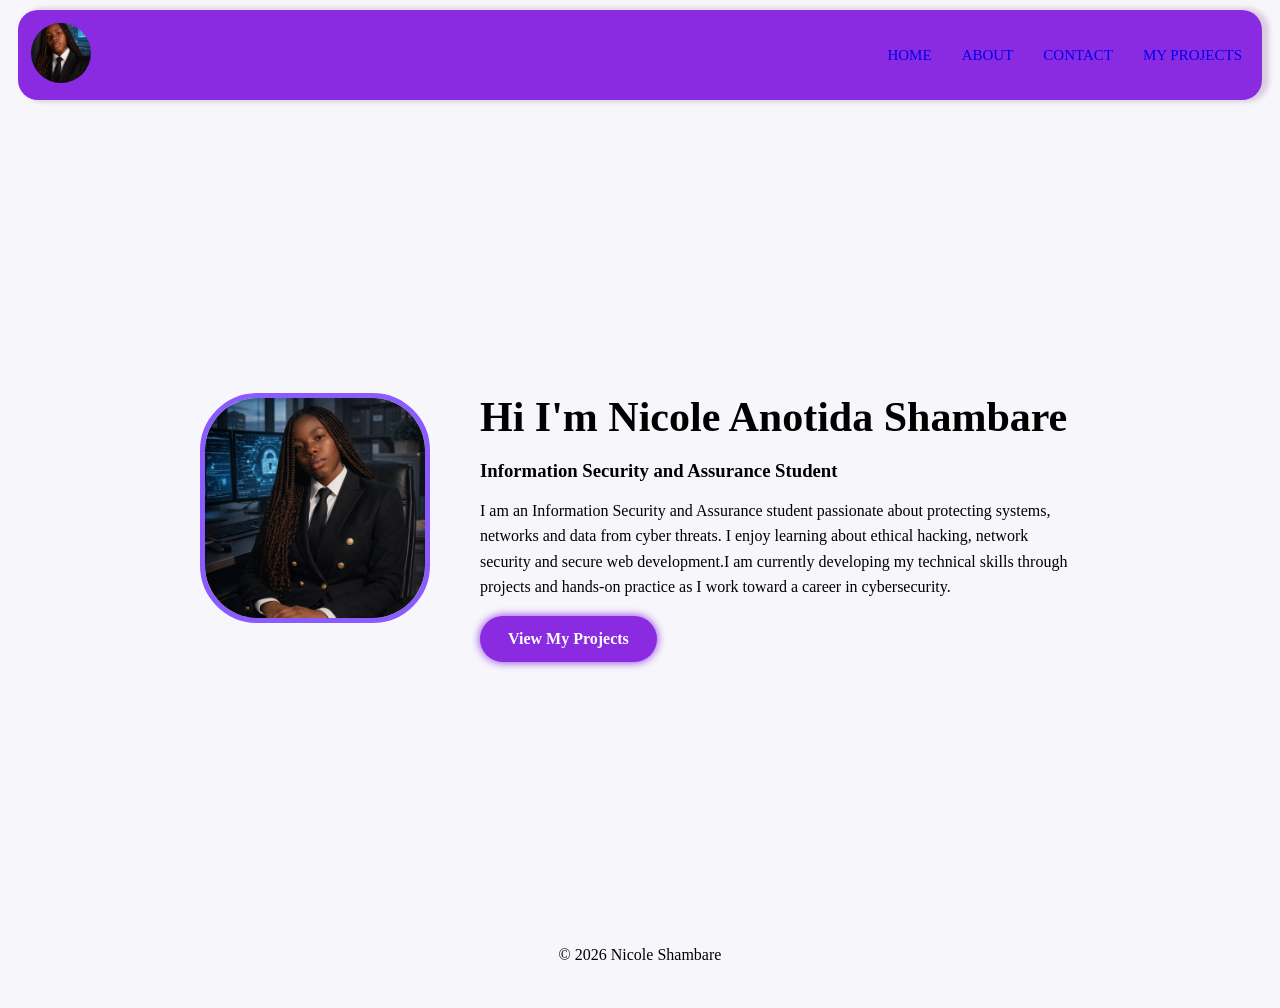
==== index.html @ d040176a "Initial portfolio commit" ====
<!--Boiler plate-->
<!DOCTYPE html>
<html lang="eng">

<head>
    <meta charset="UTF-8">
    <meta name="viewport" content="width=device-width, initial-scale=1.0">

    <!--Document title-->
    <title>

        NICOLE'S PORTIFOLIO

    </title>

    <!-- Linking external .css file-->
    <link rel="stylesheet" href="portfoliodesign.css">
    <link rel="stylesheet" href="https://cdnjs.cloudflare.com/ajax/libs/font-awesome/6.5.0/css/all.min.css">
</head>

<!--Defining the body of the index page-->

<body>

    <!-- Navigation bar-->

    <nav class="nav-bar">

        <div class="image-container">
            <img src="images\portfolio picture 1.png" class="my-profile-picture" alt="my-profile-picture" width="50"
                height="50">
        </div>

        <!-- Defining the container for all links that will appear in index page-->

        <div class="link-container">

            <a href="index.html">HOME</a>
            <a href="about.html">ABOUT</a>
            <a href="contact us.html">CONTACT</a>
            <a href="projects.html">MY PROJECTS</a>

        </div>

    </nav>

    <!-- Hero section-->

    <main>
        <section class="hero-section">

            <div class="left-container">

                <img src="images\portifolio picture 2.png" class="my-main-picture" alt="my-main-picture" width="100"
                    height="100">

            </div>

            <div class="right-container">



                <h1> Hi I'm Nicole Anotida Shambare </h>
                    <h3>Information Security and Assurance Student </h3>




                    <p> I am an Information Security and Assurance student passionate about protecting systems, networks
                        and data from cyber threats.
                        I enjoy learning about ethical hacking, network security and secure web development.I am
                        currently developing my technical skills through
                        projects and hands-on practice as I work toward a career in
                        cybersecurity. </p>
                    <a href="projects.html" class="call-to-action-btn">View My Projects</a>


            </div>

        </section>

    </main>

    <!-- Footer-->

    <footer>
        <p>© 2026 Nicole Shambare</p>
    </footer>

</body>

</html>
---- portfoliodesign.css ----
/* Body design*/
body {
    body {
        background: #0d0b1200;
        color: #E2E8F0;
        min-height: 100vh;
        display: flex;
        flex-direction: column;
    }

}




/* Navigation bar design*/
.nav-bar {
    background: blueviolet;
    display: flex;
    justify-content: space-between;
    justify-items: center;
    align-items: center;
    margin: 10px;
    padding: 10px;
    border: none;
    border-radius: 20px;
    box-shadow: 5px 0px 5px 2px rgba(102, 40, 109, 0.2);
}

/* Designing display, alignment and text for links in navigation bar i.e home, about, projects, contact*/
.link-container {
    display: flex;
    gap: 10px
}

.link-container a {
    text-decoration: none;
    font-size: 15px;
    font-family: 'Segoe UI'
        text-transform capitalize;
    cursor: pointer;
    padding: 5px 10px;
    border-radius: 20px;
}

.link-container a:hover {
    color: white;
    background: black;


}

/* Designing profile picture in navigation bar*/
.my-profile-picture {
    width: 60px;
    height: 60px;
    border-radius: 50%;
    object-fit: cover;
    border: 3px solid blueviolet
}

/* Hero section design*/
.hero-section {
    display: flex;
    align-items: center;
    gap: 40px;
    padding: 40px 80px;
}

/* Main picture in hero section*/
.my-main-picture {
    width: 220px;
    height: 220px;
    object-fit: cover;
    border-radius: 25%;
    border: 5px solid #8a5cff;
}

.right-container h1 {
    font-size: 42px;
    margin-bottom: 10px;
}

/* Tagline design*/
.right-container h3 {
    margin-bottom: 15px;
}

/* Paragraph in hero section*/
.right-container p {
    max-width: 600px;
    line-height: 1.6;
}

.hero-section {
    display: flex;
    align-items: center;
    justify-content: center;
    gap: 50px;
    min-height: 80vh;
    padding: 40px;
}

.right-container {
    max-width: 650px;
}

body {
    background-color: #f7f7fb;
    font-family: Georgia, 'Times New Roman', Times, serif;
}

.about {
    padding: 50px 20px;
    text-align: center;
}

.about-container {
    display: flex;
    flex-wrap: wrap;
    gap: 40px;
    justify-content: center;
    margin-top: 30px;
}

.bio {
    max-width: 400px;
}

.skills {
    max-width: 400px;
    text-align: left;
}


.bar {
    background: #1E293B;
    height: 10px;
    margin-bottom: 15px;
}

.fill {
    height: 10px;
    background: #22C55E;
}

.html {
    width: 90%;
}

.css {
    width: 85%;
}

.js {
    width: 65%;
}

.network {
    width: 70%;
}

.linux {
    width: 60%;
}


.timeline {
    padding: 40px;
    text-align: center;
}

.timeline-item {
    margin: 20px 0;
}


.projects {
    text-align: center;
    padding: 50px 20px;
}

.project-grid {
    display: grid;
    grid-template-columns: 1fr;
    gap: 30px;
    margin-top: 30px;
    padding: 20px;
}


@media(min-width:768px) {
    .project-grid {
        grid-template-columns: 1fr 1fr;
    }
}


@media(min-width:1024px) {
    .project-grid {
        grid-template-columns: 1fr 1fr 1fr;
    }
}

.card {
    background: #1E293B;
    padding: 20px;
    border-radius: 10px;
}

.card img {
    width: 100%;
    border-radius: 10px;
}

.card a {
    display: inline-block;
    margin: 10px;
    color: #22C55E;
    text-decoration: none;
    font-weight: bold;
}

main {
    flex: 1;
}

footer {
    text-align: center;
    padding: 20px;
    margin-top: auto;
}

/* Contact us form*/
.contact {
    text-align: center;
    padding: 50px 20px;
}

form {
    display: flex;
    flex-direction: column;
    max-width: 400px;
    margin: 20px auto;
    gap: 15px;
}

input,
textarea {
    padding: 12px;
    border: none;
    border-radius: 5px;
}

/* Call to action button*/
.call-to-action-btn {
    display: inline-block;
    padding: 14px 28px;
    text-decoration: none;
    font-weight: bold;
    color: white;
    background: blueviolet;
    border-radius: 30px;
    transition: 0.3s;
    box-shadow: 0 0 10px blueviolet;
}

/*Send message button*/
.send-message-btn:hover {
    background: white;
    color: blueviolet;
    box-shadow: 0 0 20px blueviolet, 0 0 40px blueviolet;
    transform: translateY(-3px);
}

/* Social media platforms section design*/
.socials {
    margin-top: 30px;
}

.socials a {
    display: block;
    margin: 5px;
    color: #0EA5E9;
    text-decoration: none;
}

button {
    padding: 14px;
    border: none;
    border-radius: 8px;
    font-weight: bold;
    font-size: 16px;
    cursor: pointer;
    color: white;


    background: linear-gradient(45deg, blueviolet, #6d28d9);


    box-shadow: 0 4px 15px rgba(0, 0, 0, 0.4);

    transition: 0.3s;
}


button:hover {
    transform: translateY(-2px);
    box-shadow: 0 6px 20px rgba(0, 0, 0, 0.6);
}


button:active {
    transform: scale(0.98);
}

.socials a {
    display: block;
    margin: 10px;
    color: Black;
    text-decoration: none;
    font-size: 18px;
}

.socials i {
    margin-right: 10px;
    color: blueviolet;
}
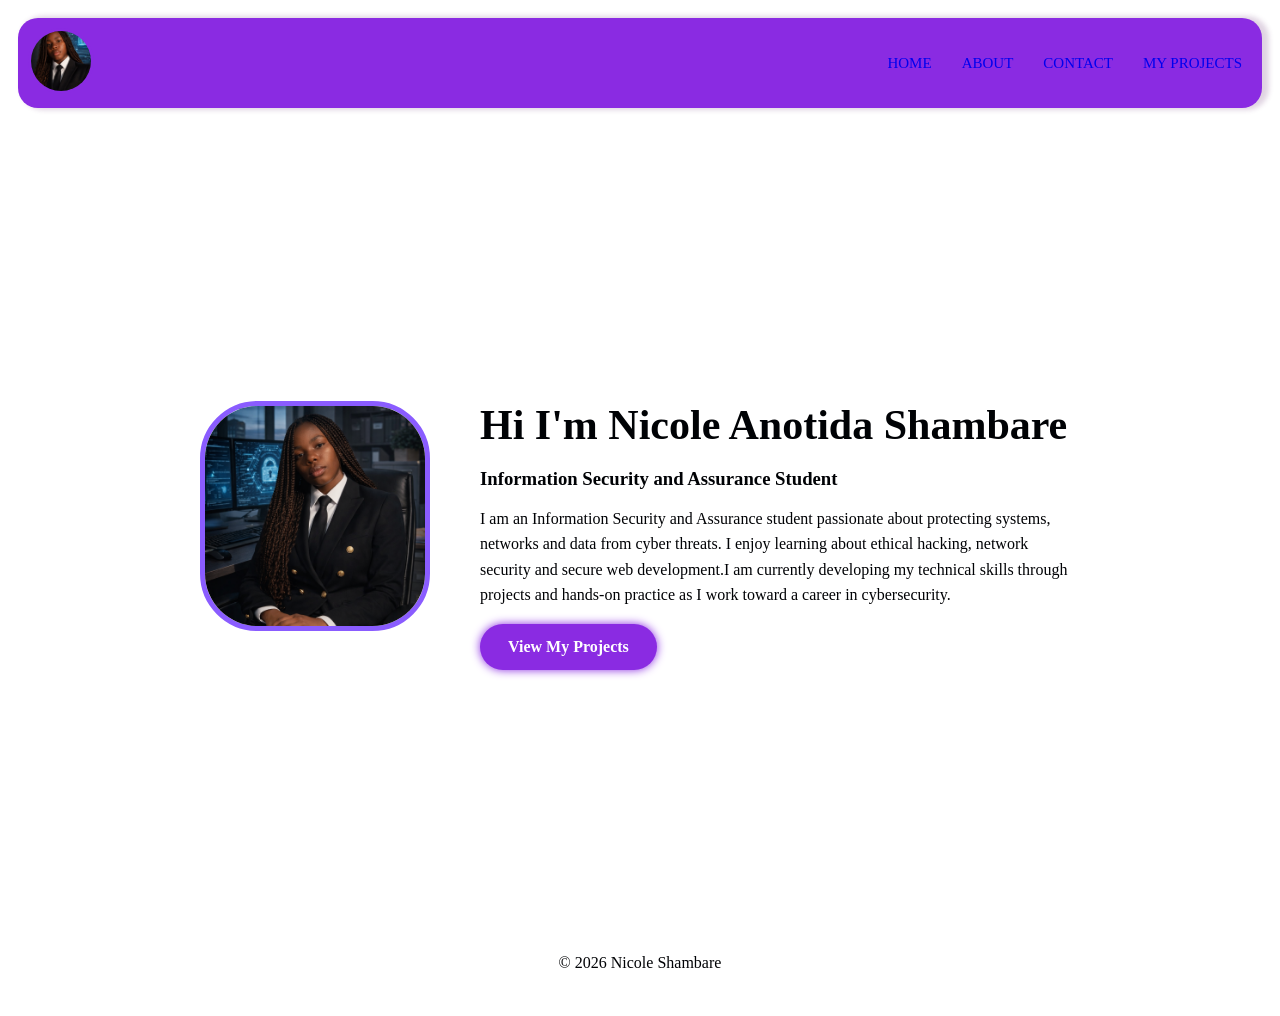
==== commit b6ae8fc4: "Local updates before pulling from GitHub" ====
--- a/index.html
+++ b/index.html
@@ -84,7 +84,7 @@
     <!-- Footer-->
 
     <footer>
-        <p>© 2026 Nicole Shambare</p>
+        <p>&copy 2026 Nicole Shambare</p>
     </footer>
 
 </body>
--- a/portfoliodesign.css
+++ b/portfoliodesign.css
@@ -1,12 +1,12 @@
 /* Body design*/
 body {
-    body {
-        background: #0d0b1200;
-        color: #E2E8F0;
-        min-height: 100vh;
-        display: flex;
-        flex-direction: column;
-    }
+
+    background-color: #15121b00;
+    color: #000205;
+    min-height: 100vh;
+    display: flex;
+    flex-direction: column;
+
 
 }
 
@@ -105,10 +105,7 @@
     max-width: 650px;
 }
 
-body {
-    background-color: #f7f7fb;
-    font-family: Georgia, 'Times New Roman', Times, serif;
-}
+
 
 .about {
     padding: 50px 20px;
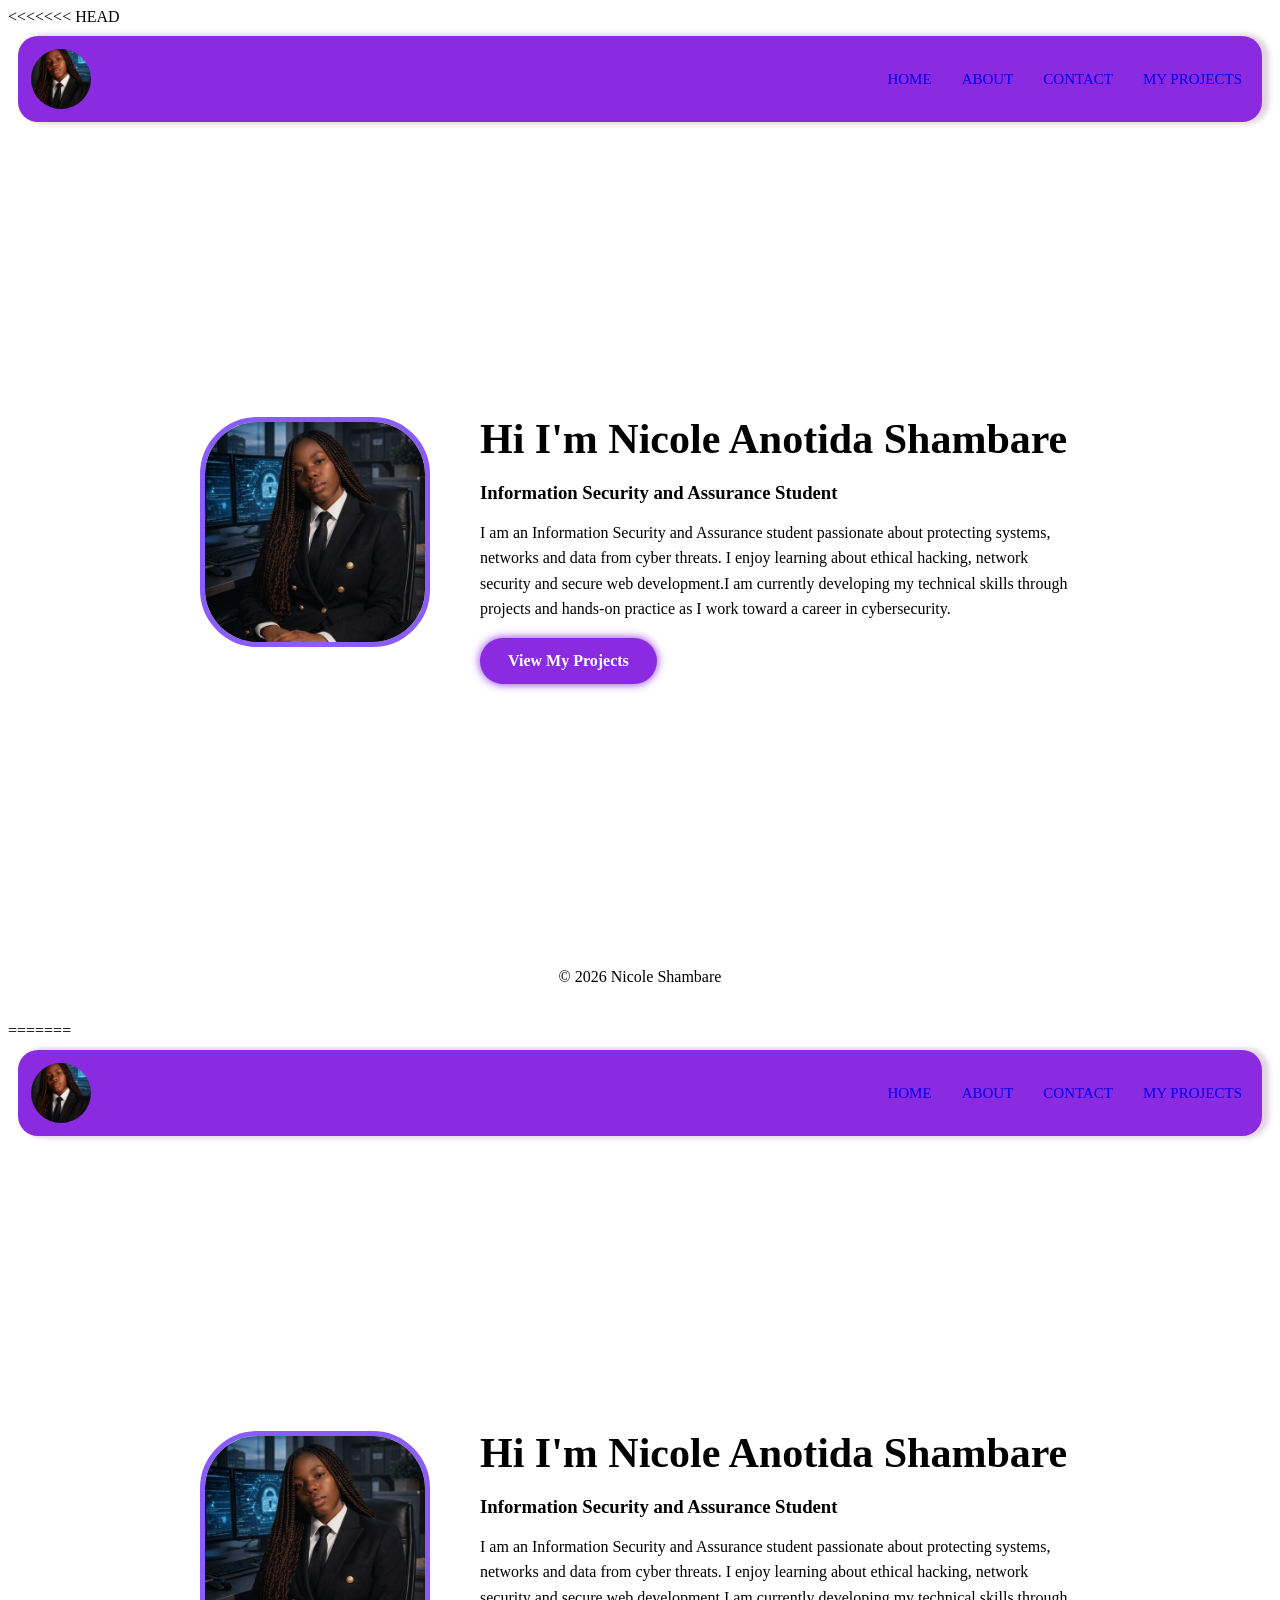
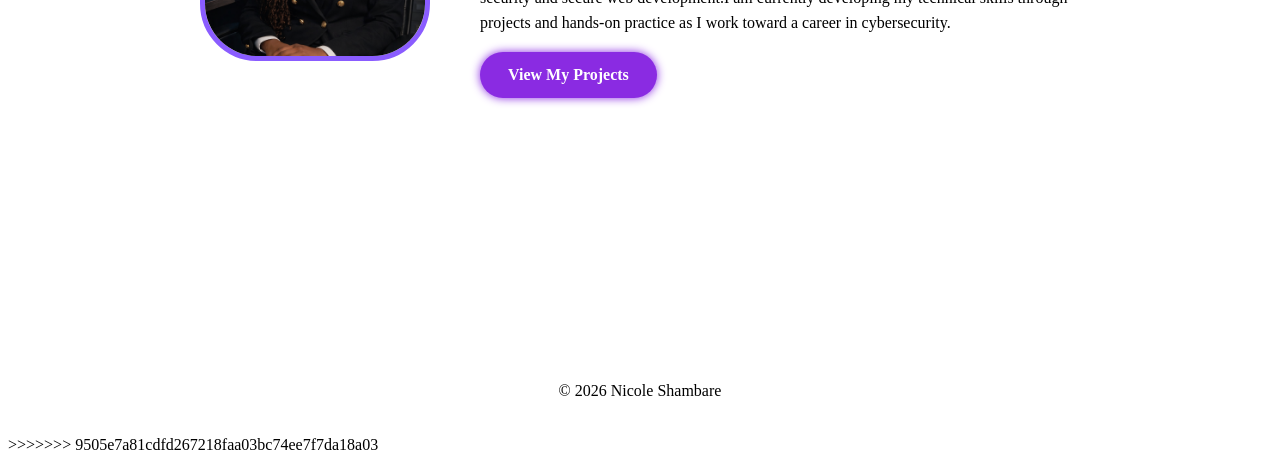
==== commit 18873e29: "Resolved merge conflicts" ====
--- a/index.html
+++ b/index.html
@@ -1,3 +1,4 @@
+<<<<<<< HEAD
 <!--Boiler plate-->
 <!DOCTYPE html>
 <html lang="eng">
@@ -89,4 +90,98 @@
 
 </body>
 
-</html>+</html>
+=======
+<!--Boiler plate-->
+<!DOCTYPE html>
+<html lang="eng">
+
+<head>
+    <meta charset="UTF-8">
+    <meta name="viewport" content="width=device-width, initial-scale=1.0">
+
+    <!--Document title-->
+    <title>
+
+        NICOLE'S PORTIFOLIO
+
+    </title>
+
+    <!-- Linking external .css file-->
+    <link rel="stylesheet" href="portfoliodesign.css">
+    <link rel="stylesheet" href="https://cdnjs.cloudflare.com/ajax/libs/font-awesome/6.5.0/css/all.min.css">
+</head>
+
+<!--Defining the body of the index page-->
+
+<body>
+
+    <!-- Navigation bar-->
+
+    <nav class="nav-bar">
+
+        <div class="image-container">
+            <img src="images\portfolio picture 1.png" class="my-profile-picture" alt="my-profile-picture" width="50"
+                height="50">
+        </div>
+
+        <!-- Defining the container for all links that will appear in index page-->
+
+        <div class="link-container">
+
+            <a href="index.html">HOME</a>
+            <a href="about.html">ABOUT</a>
+            <a href="contact us.html">CONTACT</a>
+            <a href="projects.html">MY PROJECTS</a>
+
+        </div>
+
+    </nav>
+
+    <!-- Hero section-->
+
+    <main>
+        <section class="hero-section">
+
+            <div class="left-container">
+
+                <img src="images\portifolio picture 2.png" class="my-main-picture" alt="my-main-picture" width="100"
+                    height="100">
+
+            </div>
+
+            <div class="right-container">
+
+
+
+                <h1> Hi I'm Nicole Anotida Shambare </h>
+                    <h3>Information Security and Assurance Student </h3>
+
+
+
+
+                    <p> I am an Information Security and Assurance student passionate about protecting systems, networks
+                        and data from cyber threats.
+                        I enjoy learning about ethical hacking, network security and secure web development.I am
+                        currently developing my technical skills through
+                        projects and hands-on practice as I work toward a career in
+                        cybersecurity. </p>
+                    <a href="projects.html" class="call-to-action-btn">View My Projects</a>
+
+
+            </div>
+
+        </section>
+
+    </main>
+
+    <!-- Footer-->
+
+    <footer>
+        <p>&copy 2026 Nicole Shambare</p>
+    </footer>
+
+</body>
+
+</html>
+>>>>>>> 9505e7a81cdfd267218faa03bc74ee7f7da18a03
--- a/portfoliodesign.css
+++ b/portfoliodesign.css
@@ -1,3 +1,4 @@
+<<<<<<< HEAD
 /* Body design*/
 body {
 
@@ -322,4 +323,333 @@
 .socials i {
     margin-right: 10px;
     color: blueviolet;
+=======
+/* Body design*/
+body {
+    body {
+        background: #0d0b1200;
+        color: #E2E8F0;
+        min-height: 100vh;
+        display: flex;
+        flex-direction: column;
+    }
+
+}
+
+
+
+
+/* Navigation bar design*/
+.nav-bar {
+    background: blueviolet;
+    display: flex;
+    justify-content: space-between;
+    justify-items: center;
+    align-items: center;
+    margin: 10px;
+    padding: 10px;
+    border: none;
+    border-radius: 20px;
+    box-shadow: 5px 0px 5px 2px rgba(102, 40, 109, 0.2);
+}
+
+/* Designing display, alignment and text for links in navigation bar i.e home, about, projects, contact*/
+.link-container {
+    display: flex;
+    gap: 10px
+}
+
+.link-container a {
+    text-decoration: none;
+    font-size: 15px;
+    font-family: 'Segoe UI'
+        text-transform capitalize;
+    cursor: pointer;
+    padding: 5px 10px;
+    border-radius: 20px;
+}
+
+.link-container a:hover {
+    color: white;
+    background: black;
+
+
+}
+
+/* Designing profile picture in navigation bar*/
+.my-profile-picture {
+    width: 60px;
+    height: 60px;
+    border-radius: 50%;
+    object-fit: cover;
+    border: 3px solid blueviolet
+}
+
+/* Hero section design*/
+.hero-section {
+    display: flex;
+    align-items: center;
+    gap: 40px;
+    padding: 40px 80px;
+}
+
+/* Main picture in hero section*/
+.my-main-picture {
+    width: 220px;
+    height: 220px;
+    object-fit: cover;
+    border-radius: 25%;
+    border: 5px solid #8a5cff;
+}
+
+.right-container h1 {
+    font-size: 42px;
+    margin-bottom: 10px;
+}
+
+/* Tagline design*/
+.right-container h3 {
+    margin-bottom: 15px;
+}
+
+/* Paragraph in hero section*/
+.right-container p {
+    max-width: 600px;
+    line-height: 1.6;
+}
+
+.hero-section {
+    display: flex;
+    align-items: center;
+    justify-content: center;
+    gap: 50px;
+    min-height: 80vh;
+    padding: 40px;
+}
+
+.right-container {
+    max-width: 650px;
+}
+
+body {
+    background-color: #f7f7fb;
+    font-family: Georgia, 'Times New Roman', Times, serif;
+}
+
+.about {
+    padding: 50px 20px;
+    text-align: center;
+}
+
+.about-container {
+    display: flex;
+    flex-wrap: wrap;
+    gap: 40px;
+    justify-content: center;
+    margin-top: 30px;
+}
+
+.bio {
+    max-width: 400px;
+}
+
+.skills {
+    max-width: 400px;
+    text-align: left;
+}
+
+
+.bar {
+    background: #1E293B;
+    height: 10px;
+    margin-bottom: 15px;
+}
+
+.fill {
+    height: 10px;
+    background: #22C55E;
+}
+
+.html {
+    width: 90%;
+}
+
+.css {
+    width: 85%;
+}
+
+.js {
+    width: 65%;
+}
+
+.network {
+    width: 70%;
+}
+
+.linux {
+    width: 60%;
+}
+
+
+.timeline {
+    padding: 40px;
+    text-align: center;
+}
+
+.timeline-item {
+    margin: 20px 0;
+}
+
+
+.projects {
+    text-align: center;
+    padding: 50px 20px;
+}
+
+.project-grid {
+    display: grid;
+    grid-template-columns: 1fr;
+    gap: 30px;
+    margin-top: 30px;
+    padding: 20px;
+}
+
+
+@media(min-width:768px) {
+    .project-grid {
+        grid-template-columns: 1fr 1fr;
+    }
+}
+
+
+@media(min-width:1024px) {
+    .project-grid {
+        grid-template-columns: 1fr 1fr 1fr;
+    }
+}
+
+.card {
+    background: #1E293B;
+    padding: 20px;
+    border-radius: 10px;
+}
+
+.card img {
+    width: 100%;
+    border-radius: 10px;
+}
+
+.card a {
+    display: inline-block;
+    margin: 10px;
+    color: #22C55E;
+    text-decoration: none;
+    font-weight: bold;
+}
+
+main {
+    flex: 1;
+}
+
+footer {
+    text-align: center;
+    padding: 20px;
+    margin-top: auto;
+}
+
+/* Contact us form*/
+.contact {
+    text-align: center;
+    padding: 50px 20px;
+}
+
+form {
+    display: flex;
+    flex-direction: column;
+    max-width: 400px;
+    margin: 20px auto;
+    gap: 15px;
+}
+
+input,
+textarea {
+    padding: 12px;
+    border: none;
+    border-radius: 5px;
+}
+
+/* Call to action button*/
+.call-to-action-btn {
+    display: inline-block;
+    padding: 14px 28px;
+    text-decoration: none;
+    font-weight: bold;
+    color: white;
+    background: blueviolet;
+    border-radius: 30px;
+    transition: 0.3s;
+    box-shadow: 0 0 10px blueviolet;
+}
+
+/*Send message button*/
+.send-message-btn:hover {
+    background: white;
+    color: blueviolet;
+    box-shadow: 0 0 20px blueviolet, 0 0 40px blueviolet;
+    transform: translateY(-3px);
+}
+
+/* Social media platforms section design*/
+.socials {
+    margin-top: 30px;
+}
+
+.socials a {
+    display: block;
+    margin: 5px;
+    color: #0EA5E9;
+    text-decoration: none;
+}
+
+button {
+    padding: 14px;
+    border: none;
+    border-radius: 8px;
+    font-weight: bold;
+    font-size: 16px;
+    cursor: pointer;
+    color: white;
+
+
+    background: linear-gradient(45deg, blueviolet, #6d28d9);
+
+
+    box-shadow: 0 4px 15px rgba(0, 0, 0, 0.4);
+
+    transition: 0.3s;
+}
+
+
+button:hover {
+    transform: translateY(-2px);
+    box-shadow: 0 6px 20px rgba(0, 0, 0, 0.6);
+}
+
+
+button:active {
+    transform: scale(0.98);
+}
+
+.socials a {
+    display: block;
+    margin: 10px;
+    color: Black;
+    text-decoration: none;
+    font-size: 18px;
+}
+
+.socials i {
+    margin-right: 10px;
+    color: blueviolet;
+>>>>>>> 9505e7a81cdfd267218faa03bc74ee7f7da18a03
 }
--- a/portfoliodesign.css
+++ b/portfoliodesign.css
@@ -1,3 +1,4 @@
+<<<<<<< HEAD
 /* Body design*/
 body {
 
@@ -322,4 +323,333 @@
 .socials i {
     margin-right: 10px;
     color: blueviolet;
+=======
+/* Body design*/
+body {
+    body {
+        background: #0d0b1200;
+        color: #E2E8F0;
+        min-height: 100vh;
+        display: flex;
+        flex-direction: column;
+    }
+
+}
+
+
+
+
+/* Navigation bar design*/
+.nav-bar {
+    background: blueviolet;
+    display: flex;
+    justify-content: space-between;
+    justify-items: center;
+    align-items: center;
+    margin: 10px;
+    padding: 10px;
+    border: none;
+    border-radius: 20px;
+    box-shadow: 5px 0px 5px 2px rgba(102, 40, 109, 0.2);
+}
+
+/* Designing display, alignment and text for links in navigation bar i.e home, about, projects, contact*/
+.link-container {
+    display: flex;
+    gap: 10px
+}
+
+.link-container a {
+    text-decoration: none;
+    font-size: 15px;
+    font-family: 'Segoe UI'
+        text-transform capitalize;
+    cursor: pointer;
+    padding: 5px 10px;
+    border-radius: 20px;
+}
+
+.link-container a:hover {
+    color: white;
+    background: black;
+
+
+}
+
+/* Designing profile picture in navigation bar*/
+.my-profile-picture {
+    width: 60px;
+    height: 60px;
+    border-radius: 50%;
+    object-fit: cover;
+    border: 3px solid blueviolet
+}
+
+/* Hero section design*/
+.hero-section {
+    display: flex;
+    align-items: center;
+    gap: 40px;
+    padding: 40px 80px;
+}
+
+/* Main picture in hero section*/
+.my-main-picture {
+    width: 220px;
+    height: 220px;
+    object-fit: cover;
+    border-radius: 25%;
+    border: 5px solid #8a5cff;
+}
+
+.right-container h1 {
+    font-size: 42px;
+    margin-bottom: 10px;
+}
+
+/* Tagline design*/
+.right-container h3 {
+    margin-bottom: 15px;
+}
+
+/* Paragraph in hero section*/
+.right-container p {
+    max-width: 600px;
+    line-height: 1.6;
+}
+
+.hero-section {
+    display: flex;
+    align-items: center;
+    justify-content: center;
+    gap: 50px;
+    min-height: 80vh;
+    padding: 40px;
+}
+
+.right-container {
+    max-width: 650px;
+}
+
+body {
+    background-color: #f7f7fb;
+    font-family: Georgia, 'Times New Roman', Times, serif;
+}
+
+.about {
+    padding: 50px 20px;
+    text-align: center;
+}
+
+.about-container {
+    display: flex;
+    flex-wrap: wrap;
+    gap: 40px;
+    justify-content: center;
+    margin-top: 30px;
+}
+
+.bio {
+    max-width: 400px;
+}
+
+.skills {
+    max-width: 400px;
+    text-align: left;
+}
+
+
+.bar {
+    background: #1E293B;
+    height: 10px;
+    margin-bottom: 15px;
+}
+
+.fill {
+    height: 10px;
+    background: #22C55E;
+}
+
+.html {
+    width: 90%;
+}
+
+.css {
+    width: 85%;
+}
+
+.js {
+    width: 65%;
+}
+
+.network {
+    width: 70%;
+}
+
+.linux {
+    width: 60%;
+}
+
+
+.timeline {
+    padding: 40px;
+    text-align: center;
+}
+
+.timeline-item {
+    margin: 20px 0;
+}
+
+
+.projects {
+    text-align: center;
+    padding: 50px 20px;
+}
+
+.project-grid {
+    display: grid;
+    grid-template-columns: 1fr;
+    gap: 30px;
+    margin-top: 30px;
+    padding: 20px;
+}
+
+
+@media(min-width:768px) {
+    .project-grid {
+        grid-template-columns: 1fr 1fr;
+    }
+}
+
+
+@media(min-width:1024px) {
+    .project-grid {
+        grid-template-columns: 1fr 1fr 1fr;
+    }
+}
+
+.card {
+    background: #1E293B;
+    padding: 20px;
+    border-radius: 10px;
+}
+
+.card img {
+    width: 100%;
+    border-radius: 10px;
+}
+
+.card a {
+    display: inline-block;
+    margin: 10px;
+    color: #22C55E;
+    text-decoration: none;
+    font-weight: bold;
+}
+
+main {
+    flex: 1;
+}
+
+footer {
+    text-align: center;
+    padding: 20px;
+    margin-top: auto;
+}
+
+/* Contact us form*/
+.contact {
+    text-align: center;
+    padding: 50px 20px;
+}
+
+form {
+    display: flex;
+    flex-direction: column;
+    max-width: 400px;
+    margin: 20px auto;
+    gap: 15px;
+}
+
+input,
+textarea {
+    padding: 12px;
+    border: none;
+    border-radius: 5px;
+}
+
+/* Call to action button*/
+.call-to-action-btn {
+    display: inline-block;
+    padding: 14px 28px;
+    text-decoration: none;
+    font-weight: bold;
+    color: white;
+    background: blueviolet;
+    border-radius: 30px;
+    transition: 0.3s;
+    box-shadow: 0 0 10px blueviolet;
+}
+
+/*Send message button*/
+.send-message-btn:hover {
+    background: white;
+    color: blueviolet;
+    box-shadow: 0 0 20px blueviolet, 0 0 40px blueviolet;
+    transform: translateY(-3px);
+}
+
+/* Social media platforms section design*/
+.socials {
+    margin-top: 30px;
+}
+
+.socials a {
+    display: block;
+    margin: 5px;
+    color: #0EA5E9;
+    text-decoration: none;
+}
+
+button {
+    padding: 14px;
+    border: none;
+    border-radius: 8px;
+    font-weight: bold;
+    font-size: 16px;
+    cursor: pointer;
+    color: white;
+
+
+    background: linear-gradient(45deg, blueviolet, #6d28d9);
+
+
+    box-shadow: 0 4px 15px rgba(0, 0, 0, 0.4);
+
+    transition: 0.3s;
+}
+
+
+button:hover {
+    transform: translateY(-2px);
+    box-shadow: 0 6px 20px rgba(0, 0, 0, 0.6);
+}
+
+
+button:active {
+    transform: scale(0.98);
+}
+
+.socials a {
+    display: block;
+    margin: 10px;
+    color: Black;
+    text-decoration: none;
+    font-size: 18px;
+}
+
+.socials i {
+    margin-right: 10px;
+    color: blueviolet;
+>>>>>>> 9505e7a81cdfd267218faa03bc74ee7f7da18a03
 }
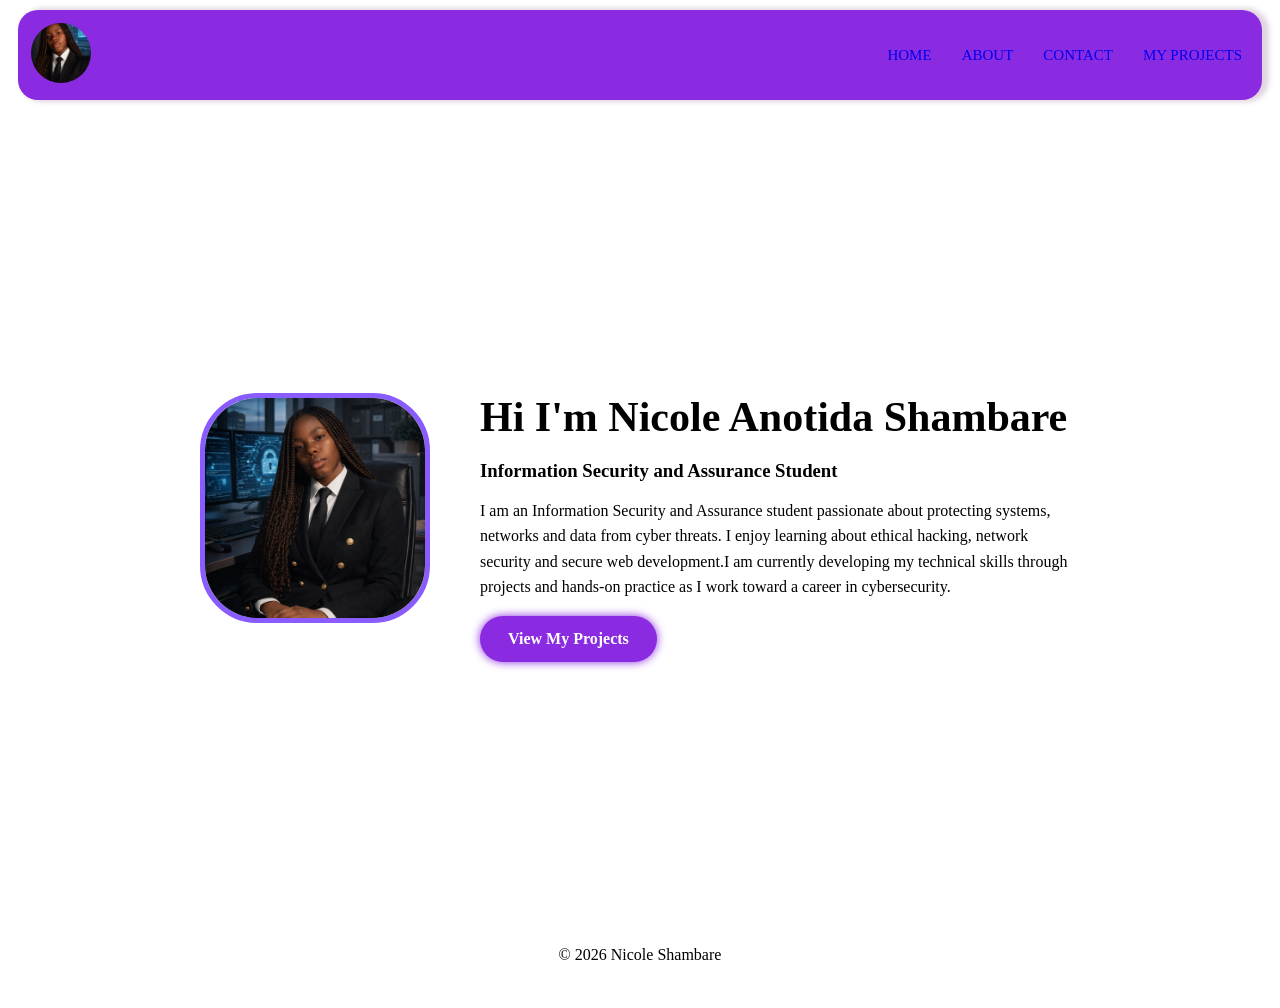
==== commit 3ffcb64a: "Changes" ====
--- a/index.html
+++ b/index.html
@@ -1,4 +1,3 @@
-<<<<<<< HEAD
 <!--Boiler plate-->
 <!DOCTYPE html>
 <html lang="eng">
@@ -90,98 +89,4 @@
 
 </body>
 
-</html>
-=======
-<!--Boiler plate-->
-<!DOCTYPE html>
-<html lang="eng">
-
-<head>
-    <meta charset="UTF-8">
-    <meta name="viewport" content="width=device-width, initial-scale=1.0">
-
-    <!--Document title-->
-    <title>
-
-        NICOLE'S PORTIFOLIO
-
-    </title>
-
-    <!-- Linking external .css file-->
-    <link rel="stylesheet" href="portfoliodesign.css">
-    <link rel="stylesheet" href="https://cdnjs.cloudflare.com/ajax/libs/font-awesome/6.5.0/css/all.min.css">
-</head>
-
-<!--Defining the body of the index page-->
-
-<body>
-
-    <!-- Navigation bar-->
-
-    <nav class="nav-bar">
-
-        <div class="image-container">
-            <img src="images\portfolio picture 1.png" class="my-profile-picture" alt="my-profile-picture" width="50"
-                height="50">
-        </div>
-
-        <!-- Defining the container for all links that will appear in index page-->
-
-        <div class="link-container">
-
-            <a href="index.html">HOME</a>
-            <a href="about.html">ABOUT</a>
-            <a href="contact us.html">CONTACT</a>
-            <a href="projects.html">MY PROJECTS</a>
-
-        </div>
-
-    </nav>
-
-    <!-- Hero section-->
-
-    <main>
-        <section class="hero-section">
-
-            <div class="left-container">
-
-                <img src="images\portifolio picture 2.png" class="my-main-picture" alt="my-main-picture" width="100"
-                    height="100">
-
-            </div>
-
-            <div class="right-container">
-
-
-
-                <h1> Hi I'm Nicole Anotida Shambare </h>
-                    <h3>Information Security and Assurance Student </h3>
-
-
-
-
-                    <p> I am an Information Security and Assurance student passionate about protecting systems, networks
-                        and data from cyber threats.
-                        I enjoy learning about ethical hacking, network security and secure web development.I am
-                        currently developing my technical skills through
-                        projects and hands-on practice as I work toward a career in
-                        cybersecurity. </p>
-                    <a href="projects.html" class="call-to-action-btn">View My Projects</a>
-
-
-            </div>
-
-        </section>
-
-    </main>
-
-    <!-- Footer-->
-
-    <footer>
-        <p>&copy 2026 Nicole Shambare</p>
-    </footer>
-
-</body>
-
-</html>
->>>>>>> 9505e7a81cdfd267218faa03bc74ee7f7da18a03
+</html>
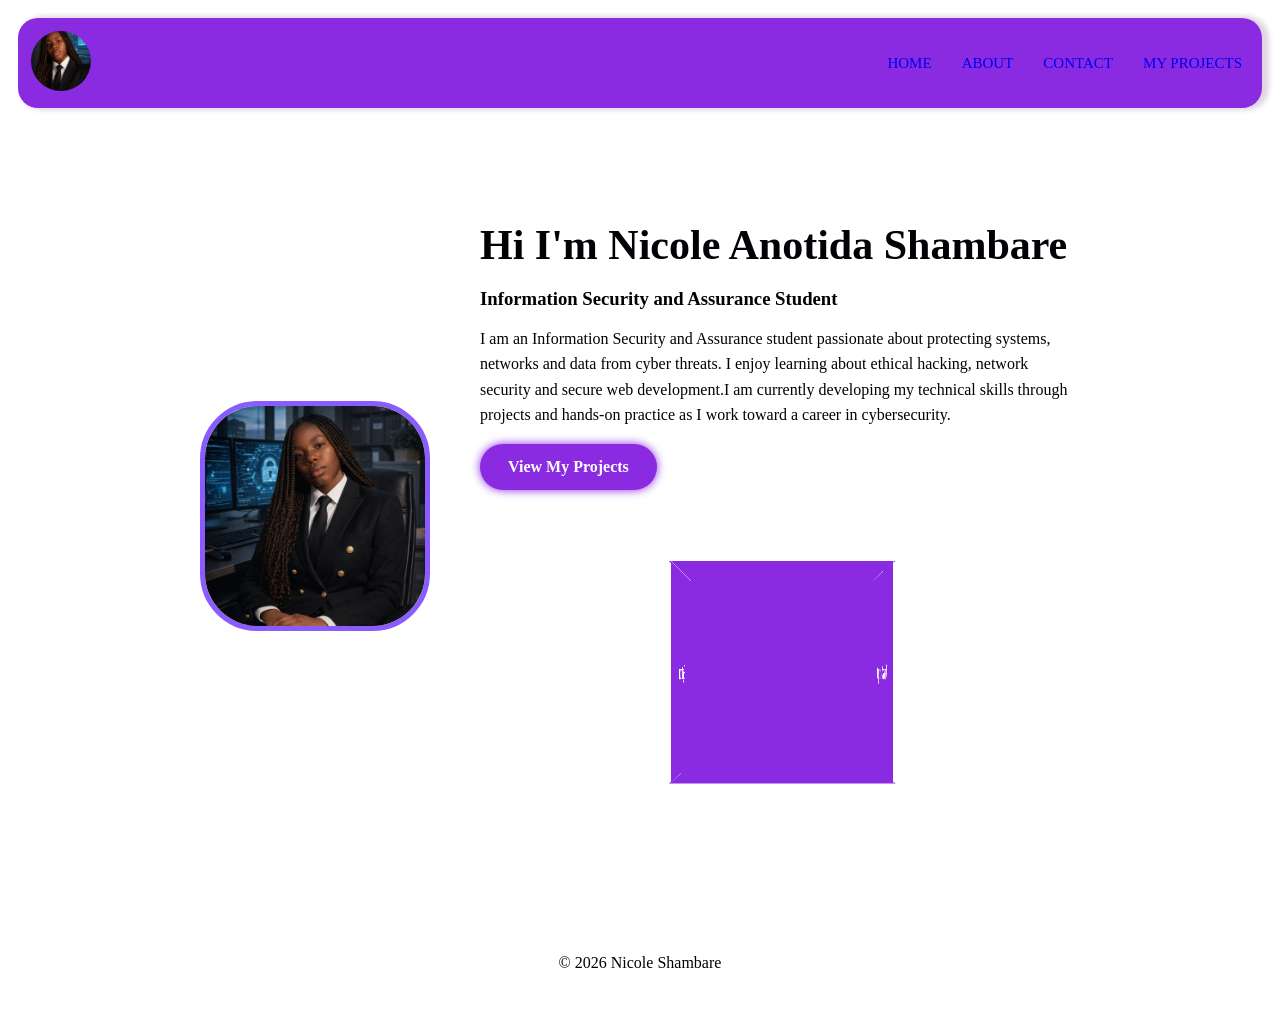
==== commit 6018b862: "new updates" ====
--- a/index.html
+++ b/index.html
@@ -73,6 +73,16 @@
                         projects and hands-on practice as I work toward a career in
                         cybersecurity. </p>
                     <a href="projects.html" class="call-to-action-btn">View My Projects</a>
+                    <div class="skills-3d-container">
+                        <div class="cube">
+                            <div class="face front">HTML</div>
+                            <div class="face back">CSS</div>
+                            <div class="face right">JavaScript</div>
+                            <div class="face left">Python</div>
+                            <div class="face top">Cybersecurity</div>
+                            <div class="face bottom">Git & GitHub</div>
+                        </div>
+                    </div>
 
 
             </div>
--- a/portfoliodesign.css
+++ b/portfoliodesign.css
@@ -1,4 +1,3 @@
-<<<<<<< HEAD
 /* Body design*/
 body {
 
@@ -323,333 +322,70 @@
 .socials i {
     margin-right: 10px;
     color: blueviolet;
-=======
-/* Body design*/
-body {
-    body {
-        background: #0d0b1200;
-        color: #E2E8F0;
-        min-height: 100vh;
-        display: flex;
-        flex-direction: column;
+
+}
+
+.skills-3d-container {
+    width: 200px;
+    height: 200px;
+    margin: 80px auto;
+    perspective: 1000px;
+}
+
+.cube {
+    width: 200px;
+    height: 200px;
+    position: relative;
+    transform-style: preserve-3d;
+    animation: rotateCube 10s infinite linear;
+}
+
+.face {
+    position: absolute;
+    width: 200px;
+    height: 200px;
+    background: blueviolet;
+    color: white;
+    font-size: 22px;
+    font-weight: bold;
+    display: flex;
+    justify-content: center;
+    align-items: center;
+    border: 2px solid white;
+}
+
+/* Each cube side */
+.front {
+    transform: rotateY(0deg) translateZ(100px);
+}
+
+.back {
+    transform: rotateY(180deg) translateZ(100px);
+}
+
+.right {
+    transform: rotateY(90deg) translateZ(100px);
+}
+
+.left {
+    transform: rotateY(-90deg) translateZ(100px);
+}
+
+.top {
+    transform: rotateX(90deg) translateZ(100px);
+}
+
+.bottom {
+    transform: rotateX(-90deg) translateZ(100px);
+}
+
+/* Animation */
+@keyframes rotateCube {
+    from {
+        transform: rotateX(0) rotateY(0);
     }
 
-}
-
-
-
-
-/* Navigation bar design*/
-.nav-bar {
-    background: blueviolet;
-    display: flex;
-    justify-content: space-between;
-    justify-items: center;
-    align-items: center;
-    margin: 10px;
-    padding: 10px;
-    border: none;
-    border-radius: 20px;
-    box-shadow: 5px 0px 5px 2px rgba(102, 40, 109, 0.2);
-}
-
-/* Designing display, alignment and text for links in navigation bar i.e home, about, projects, contact*/
-.link-container {
-    display: flex;
-    gap: 10px
-}
-
-.link-container a {
-    text-decoration: none;
-    font-size: 15px;
-    font-family: 'Segoe UI'
-        text-transform capitalize;
-    cursor: pointer;
-    padding: 5px 10px;
-    border-radius: 20px;
-}
-
-.link-container a:hover {
-    color: white;
-    background: black;
-
-
-}
-
-/* Designing profile picture in navigation bar*/
-.my-profile-picture {
-    width: 60px;
-    height: 60px;
-    border-radius: 50%;
-    object-fit: cover;
-    border: 3px solid blueviolet
-}
-
-/* Hero section design*/
-.hero-section {
-    display: flex;
-    align-items: center;
-    gap: 40px;
-    padding: 40px 80px;
-}
-
-/* Main picture in hero section*/
-.my-main-picture {
-    width: 220px;
-    height: 220px;
-    object-fit: cover;
-    border-radius: 25%;
-    border: 5px solid #8a5cff;
-}
-
-.right-container h1 {
-    font-size: 42px;
-    margin-bottom: 10px;
-}
-
-/* Tagline design*/
-.right-container h3 {
-    margin-bottom: 15px;
-}
-
-/* Paragraph in hero section*/
-.right-container p {
-    max-width: 600px;
-    line-height: 1.6;
-}
-
-.hero-section {
-    display: flex;
-    align-items: center;
-    justify-content: center;
-    gap: 50px;
-    min-height: 80vh;
-    padding: 40px;
-}
-
-.right-container {
-    max-width: 650px;
-}
-
-body {
-    background-color: #f7f7fb;
-    font-family: Georgia, 'Times New Roman', Times, serif;
-}
-
-.about {
-    padding: 50px 20px;
-    text-align: center;
-}
-
-.about-container {
-    display: flex;
-    flex-wrap: wrap;
-    gap: 40px;
-    justify-content: center;
-    margin-top: 30px;
-}
-
-.bio {
-    max-width: 400px;
-}
-
-.skills {
-    max-width: 400px;
-    text-align: left;
-}
-
-
-.bar {
-    background: #1E293B;
-    height: 10px;
-    margin-bottom: 15px;
-}
-
-.fill {
-    height: 10px;
-    background: #22C55E;
-}
-
-.html {
-    width: 90%;
-}
-
-.css {
-    width: 85%;
-}
-
-.js {
-    width: 65%;
-}
-
-.network {
-    width: 70%;
-}
-
-.linux {
-    width: 60%;
-}
-
-
-.timeline {
-    padding: 40px;
-    text-align: center;
-}
-
-.timeline-item {
-    margin: 20px 0;
-}
-
-
-.projects {
-    text-align: center;
-    padding: 50px 20px;
-}
-
-.project-grid {
-    display: grid;
-    grid-template-columns: 1fr;
-    gap: 30px;
-    margin-top: 30px;
-    padding: 20px;
-}
-
-
-@media(min-width:768px) {
-    .project-grid {
-        grid-template-columns: 1fr 1fr;
+    to {
+        transform: rotateX(360deg) rotateY(360deg);
     }
-}
-
-
-@media(min-width:1024px) {
-    .project-grid {
-        grid-template-columns: 1fr 1fr 1fr;
-    }
-}
-
-.card {
-    background: #1E293B;
-    padding: 20px;
-    border-radius: 10px;
-}
-
-.card img {
-    width: 100%;
-    border-radius: 10px;
-}
-
-.card a {
-    display: inline-block;
-    margin: 10px;
-    color: #22C55E;
-    text-decoration: none;
-    font-weight: bold;
-}
-
-main {
-    flex: 1;
-}
-
-footer {
-    text-align: center;
-    padding: 20px;
-    margin-top: auto;
-}
-
-/* Contact us form*/
-.contact {
-    text-align: center;
-    padding: 50px 20px;
-}
-
-form {
-    display: flex;
-    flex-direction: column;
-    max-width: 400px;
-    margin: 20px auto;
-    gap: 15px;
-}
-
-input,
-textarea {
-    padding: 12px;
-    border: none;
-    border-radius: 5px;
-}
-
-/* Call to action button*/
-.call-to-action-btn {
-    display: inline-block;
-    padding: 14px 28px;
-    text-decoration: none;
-    font-weight: bold;
-    color: white;
-    background: blueviolet;
-    border-radius: 30px;
-    transition: 0.3s;
-    box-shadow: 0 0 10px blueviolet;
-}
-
-/*Send message button*/
-.send-message-btn:hover {
-    background: white;
-    color: blueviolet;
-    box-shadow: 0 0 20px blueviolet, 0 0 40px blueviolet;
-    transform: translateY(-3px);
-}
-
-/* Social media platforms section design*/
-.socials {
-    margin-top: 30px;
-}
-
-.socials a {
-    display: block;
-    margin: 5px;
-    color: #0EA5E9;
-    text-decoration: none;
-}
-
-button {
-    padding: 14px;
-    border: none;
-    border-radius: 8px;
-    font-weight: bold;
-    font-size: 16px;
-    cursor: pointer;
-    color: white;
-
-
-    background: linear-gradient(45deg, blueviolet, #6d28d9);
-
-
-    box-shadow: 0 4px 15px rgba(0, 0, 0, 0.4);
-
-    transition: 0.3s;
-}
-
-
-button:hover {
-    transform: translateY(-2px);
-    box-shadow: 0 6px 20px rgba(0, 0, 0, 0.6);
-}
-
-
-button:active {
-    transform: scale(0.98);
-}
-
-.socials a {
-    display: block;
-    margin: 10px;
-    color: Black;
-    text-decoration: none;
-    font-size: 18px;
-}
-
-.socials i {
-    margin-right: 10px;
-    color: blueviolet;
->>>>>>> 9505e7a81cdfd267218faa03bc74ee7f7da18a03
 }
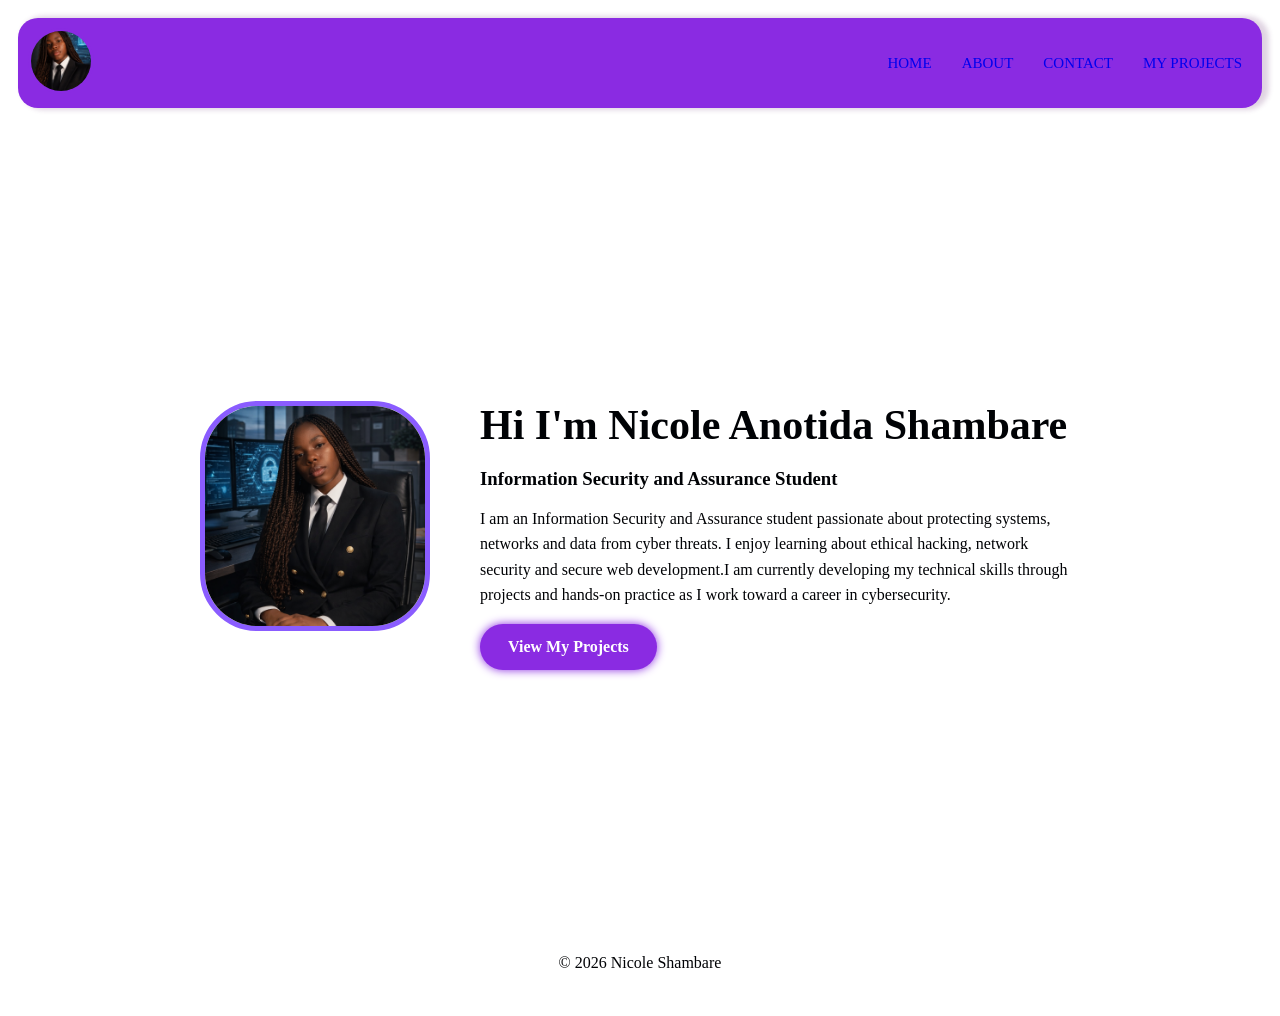
==== commit 567e026f: "box removal" ====
--- a/index.html
+++ b/index.html
@@ -73,16 +73,8 @@
                         projects and hands-on practice as I work toward a career in
                         cybersecurity. </p>
                     <a href="projects.html" class="call-to-action-btn">View My Projects</a>
-                    <div class="skills-3d-container">
-                        <div class="cube">
-                            <div class="face front">HTML</div>
-                            <div class="face back">CSS</div>
-                            <div class="face right">JavaScript</div>
-                            <div class="face left">Python</div>
-                            <div class="face top">Cybersecurity</div>
-                            <div class="face bottom">Git & GitHub</div>
-                        </div>
-                    </div>
+
+            </div>
 
 
             </div>
--- a/portfoliodesign.css
+++ b/portfoliodesign.css
@@ -323,69 +323,4 @@
     margin-right: 10px;
     color: blueviolet;
 
-}
-
-.skills-3d-container {
-    width: 200px;
-    height: 200px;
-    margin: 80px auto;
-    perspective: 1000px;
-}
-
-.cube {
-    width: 200px;
-    height: 200px;
-    position: relative;
-    transform-style: preserve-3d;
-    animation: rotateCube 10s infinite linear;
-}
-
-.face {
-    position: absolute;
-    width: 200px;
-    height: 200px;
-    background: blueviolet;
-    color: white;
-    font-size: 22px;
-    font-weight: bold;
-    display: flex;
-    justify-content: center;
-    align-items: center;
-    border: 2px solid white;
-}
-
-/* Each cube side */
-.front {
-    transform: rotateY(0deg) translateZ(100px);
-}
-
-.back {
-    transform: rotateY(180deg) translateZ(100px);
-}
-
-.right {
-    transform: rotateY(90deg) translateZ(100px);
-}
-
-.left {
-    transform: rotateY(-90deg) translateZ(100px);
-}
-
-.top {
-    transform: rotateX(90deg) translateZ(100px);
-}
-
-.bottom {
-    transform: rotateX(-90deg) translateZ(100px);
-}
-
-/* Animation */
-@keyframes rotateCube {
-    from {
-        transform: rotateX(0) rotateY(0);
-    }
-
-    to {
-        transform: rotateX(360deg) rotateY(360deg);
-    }
 }
